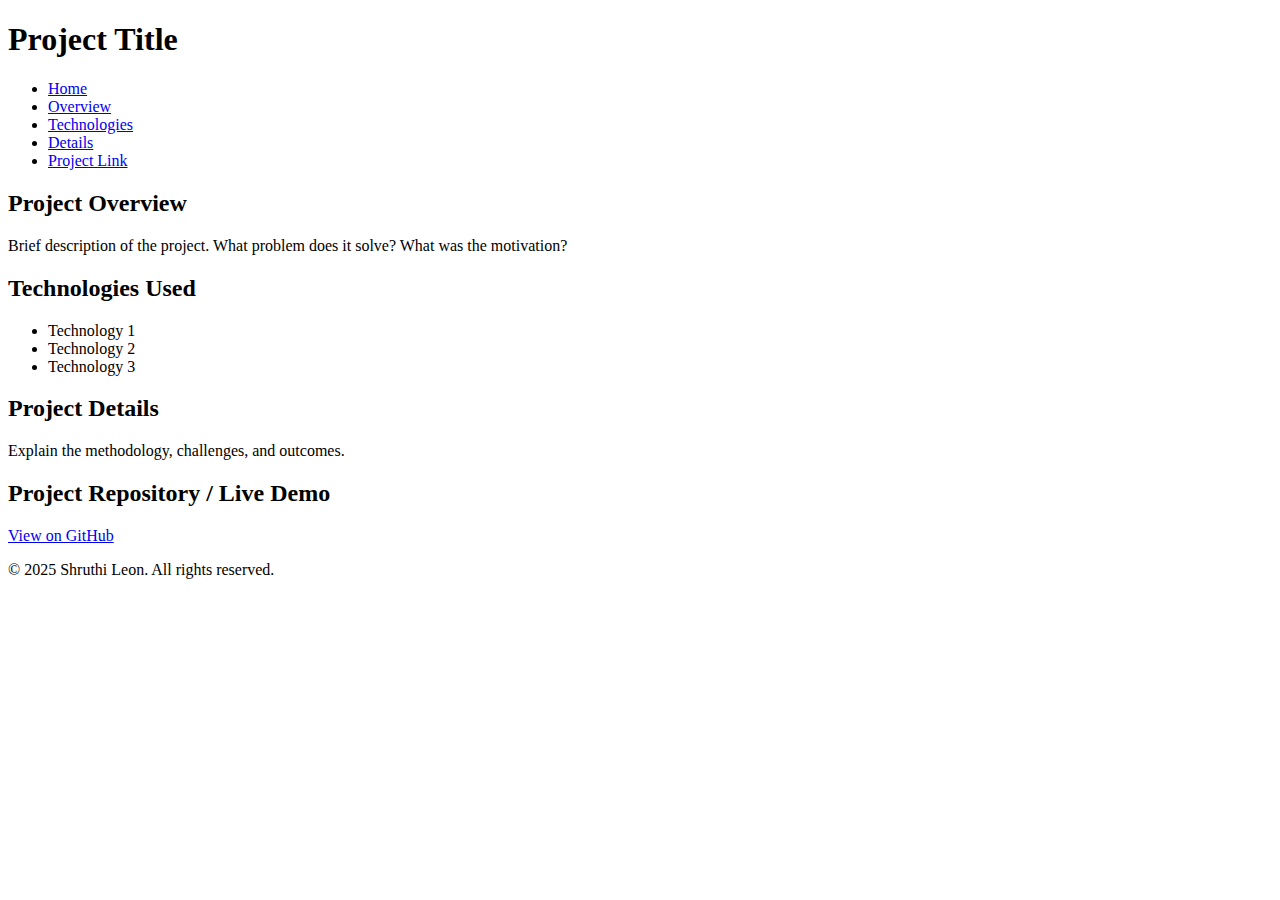
==== academic-performance.html @ 92a611df "initial barebones pages" ====
<!DOCTYPE html>
<html lang="en">
<head>
    <meta charset="UTF-8">
    <meta name="viewport" content="width=device-width, initial-scale=1.0">
    <title>Project Title | Shruthi Leon</title>
    <link rel="stylesheet" href="style.css">
</head>
<body>
    <header>
        <h1>Project Title</h1>
        <nav>
            <ul>
                <li><a href="index.html">Home</a></li>
                <li><a href="#overview">Overview</a></li>
                <li><a href="#technologies">Technologies</a></li>
                <li><a href="#details">Details</a></li>
                <li><a href="#link">Project Link</a></li>
            </ul>
        </nav>
    </header>
    
    <section id="overview">
        <h2>Project Overview</h2>
        <p>Brief description of the project. What problem does it solve? What was the motivation?</p>
    </section>
    
    <section id="technologies">
        <h2>Technologies Used</h2>
        <ul>
            <li>Technology 1</li>
            <li>Technology 2</li>
            <li>Technology 3</li>
        </ul>
    </section>
    
    <section id="details">
        <h2>Project Details</h2>
        <p>Explain the methodology, challenges, and outcomes.</p>
    </section>
    
    <section id="link">
        <h2>Project Repository / Live Demo</h2>
        <p><a href="https://github.com/yourrepo" target="_blank">View on GitHub</a></p>
    </section>
    
    <footer>
        <p>&copy; 2025 Shruthi Leon. All rights reserved.</p>
    </footer>
</body>
</html>
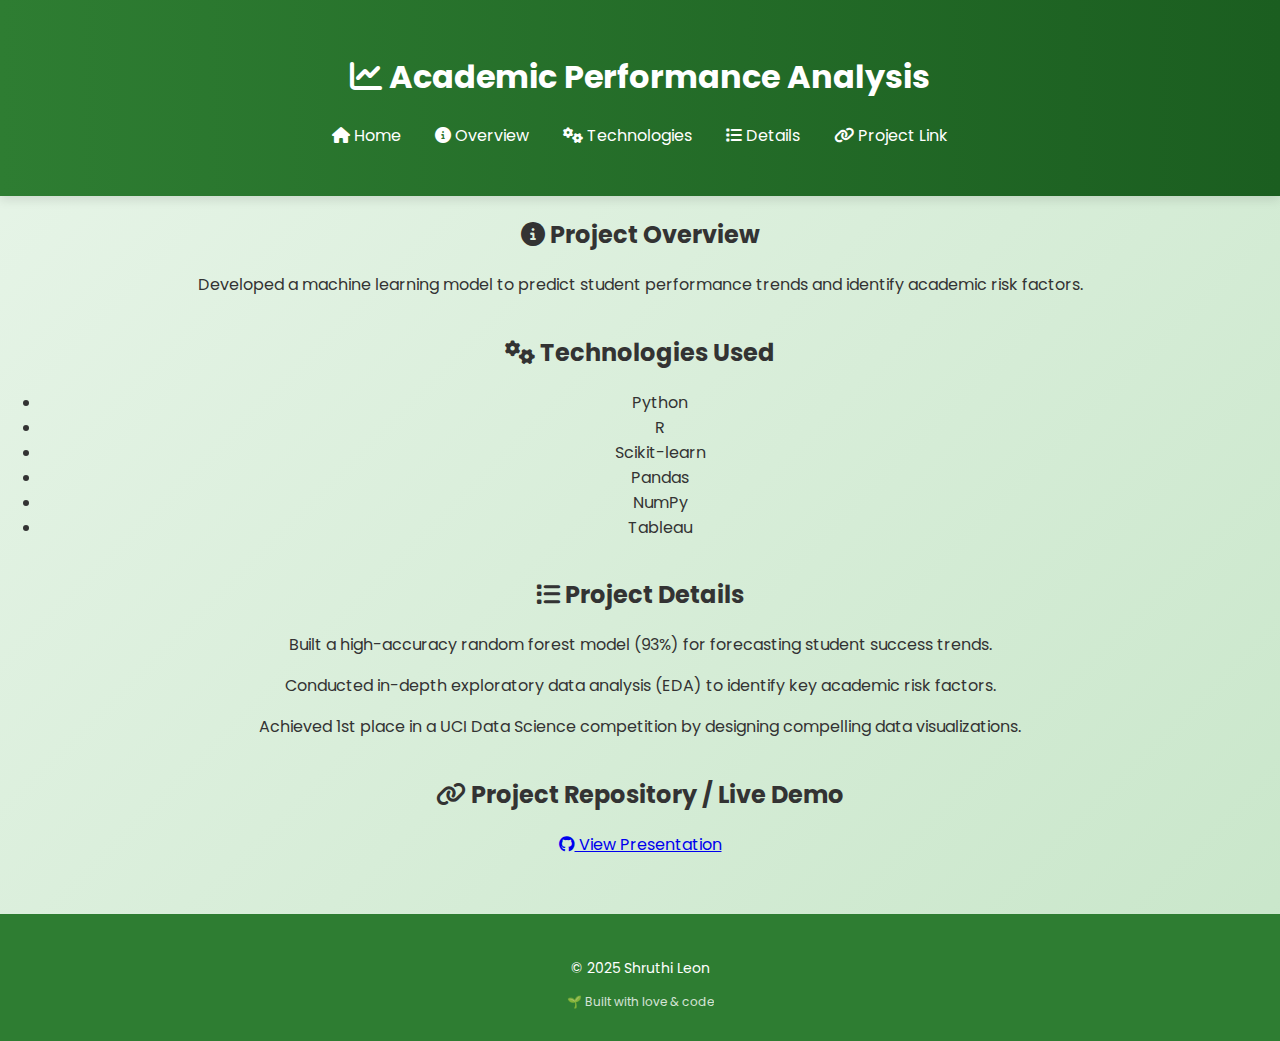
==== commit 3198d50a: "fixed some broken links and modified project pages" ====
--- a/academic-performance.html
+++ b/academic-performance.html
@@ -3,49 +3,55 @@
 <head>
     <meta charset="UTF-8">
     <meta name="viewport" content="width=device-width, initial-scale=1.0">
-    <title>Project Title | Shruthi Leon</title>
+    <title>Academic Performance | Shruthi Leon</title>
     <link rel="stylesheet" href="style.css">
+    <link rel="stylesheet" href="https://cdnjs.cloudflare.com/ajax/libs/font-awesome/6.4.2/css/all.min.css">
 </head>
 <body>
     <header>
-        <h1>Project Title</h1>
+        <h1><i class="fas fa-chart-line"></i> Academic Performance Analysis</h1>
         <nav>
             <ul>
-                <li><a href="index.html">Home</a></li>
-                <li><a href="#overview">Overview</a></li>
-                <li><a href="#technologies">Technologies</a></li>
-                <li><a href="#details">Details</a></li>
-                <li><a href="#link">Project Link</a></li>
+                <li><a href="index.html"><i class="fas fa-home"></i> Home</a></li>
+                <li><a href="#overview"><i class="fas fa-info-circle"></i> Overview</a></li>
+                <li><a href="#technologies"><i class="fas fa-cogs"></i> Technologies</a></li>
+                <li><a href="#details"><i class="fas fa-list"></i> Details</a></li>
+                <li><a href="#link"><i class="fas fa-link"></i> Project Link</a></li>
             </ul>
         </nav>
     </header>
     
     <section id="overview">
-        <h2>Project Overview</h2>
-        <p>Brief description of the project. What problem does it solve? What was the motivation?</p>
+        <h2><i class="fas fa-info-circle"></i> Project Overview</h2>
+        <p>Developed a machine learning model to predict student performance trends and identify academic risk factors.</p>
     </section>
     
     <section id="technologies">
-        <h2>Technologies Used</h2>
+        <h2><i class="fas fa-cogs"></i> Technologies Used</h2>
         <ul>
-            <li>Technology 1</li>
-            <li>Technology 2</li>
-            <li>Technology 3</li>
+            <li>Python</li>
+            <li>R</li>
+            <li>Scikit-learn</li>
+            <li>Pandas</li>
+            <li>NumPy</li>
+            <li>Tableau</li>
         </ul>
     </section>
     
     <section id="details">
-        <h2>Project Details</h2>
-        <p>Explain the methodology, challenges, and outcomes.</p>
+        <h2><i class="fas fa-list"></i> Project Details</h2>
+        <p>Built a high-accuracy random forest model (93%) for forecasting student success trends.</p>
+        <p>Conducted in-depth exploratory data analysis (EDA) to identify key academic risk factors.</p>
+        <p>Achieved 1st place in a UCI Data Science competition by designing compelling data visualizations.</p>
     </section>
     
     <section id="link">
-        <h2>Project Repository / Live Demo</h2>
-        <p><a href="https://github.com/yourrepo" target="_blank">View on GitHub</a></p>
+        <h2><i class="fas fa-link"></i> Project Repository / Live Demo</h2>
+        <p><a href="https://drive.google.com/file/d/12vBnYefQM2RoQxY8CNIhOs0xnGadyTj6/view?usp=sharing" target="_blank"><i class="fab fa-github"></i> View Presentation</a></p>
     </section>
     
     <footer>
-        <p>&copy; 2025 Shruthi Leon. All rights reserved.</p>
+        <p>&copy; 2025 Shruthi Leon</p>
     </footer>
 </body>
 </html>
--- a/style.css
+++ b/style.css
@@ -0,0 +1,170 @@
+/* Import Google Fonts */
+@import url('https://fonts.googleapis.com/css2?family=Poppins:wght@300;400;600&display=swap');
+
+/* General Styles */
+body {
+    font-family: 'Poppins', sans-serif;
+    margin: 0;
+    padding: 0;
+    background: linear-gradient(135deg, #e8f5e9, #c8e6c9);
+    color: #333;
+    text-align: center;
+}
+
+/* Smooth fade-in effect for sections */
+section {
+    text-align: center;
+    padding: 30px 20px; 
+    position: relative;
+}
+
+@keyframes fadeIn {
+    to {
+        opacity: 1;
+        transform: translateY(0);
+    }
+}
+
+/* Header animation */
+header {
+    background: linear-gradient(to right, #2e7d32, #1b5e20);
+    color: white;
+    text-align: center;
+    padding: 2rem;
+    font-weight: 600;
+    box-shadow: 0px 4px 10px rgba(0, 0, 0, 0.1);
+    animation: slideDown 1s ease-in-out;
+}
+
+@keyframes slideDown {
+    from {
+        transform: translateY(-50px);
+        opacity: 0;
+    }
+    to {
+        transform: translateY(0);
+        opacity: 1;
+    }
+}
+
+/* Hover effect for project boxes */
+.project-box {
+    transition: transform 0.3s ease-in-out, box-shadow 0.3s ease-in-out;
+}
+
+.project-box:hover {
+    transform: scale(1.05) rotate(2deg);
+    box-shadow: 0 8px 20px rgba(0, 0, 0, 0.3);
+}
+
+/* Navigation */
+nav ul {
+    list-style: none;
+    padding: 0;
+    text-align: center;
+}
+
+nav ul li {
+    display: inline;
+    margin: 0 15px;
+}
+
+nav ul li a {
+    color: white;
+    text-decoration: none;
+    font-weight: 400;
+    transition: color 0.3s ease-in-out;
+}
+
+nav ul li a:hover {
+    color: #ffeb3b; /* Soft yellow glow */
+}
+
+/* Sections */
+section {
+    text-align: center;
+    padding: 1px 1px; /* Ensures equal top and bottom padding */
+    position: relative;
+}
+
+/* Add section dividers
+section::after {
+    content: "";
+    display: block;
+    width: 50%;
+    height: 2px;
+    background: #4caf50;
+    margin: 10px auto; /* Ensures equal spacing between top and bottom dividers 
+    opacity: 0.5;
+} */
+
+/* About Section */
+
+/* Project Section */
+.projects-container {
+    display: flex;
+    flex-wrap: wrap;
+    justify-content: center;
+    gap: 20px;
+    padding: 20px;
+    background: #f1f8e9;
+    border-radius: 20px;
+    margin: 20px;
+}
+
+.project-box {
+    background: white;
+    border: 3px solid #4caf50;
+    border-radius: 15px;
+    overflow: hidden;
+    width: 320px;
+    text-align: center;
+    transition: transform 0.3s ease-in-out, box-shadow 0.3s ease-in-out;
+    padding-bottom: 10px;
+}
+
+.project-box img {
+    width: 100%;
+    height: 180px;
+    object-fit: cover;
+    border-bottom: 2px solid #4caf50;
+}
+
+.project-box h3 {
+    font-size: 22px;
+    color: #2e7d32;
+    padding: 5px 10px;
+    margin-top: 10px;
+}
+
+.project-box p {
+    padding: 0 15px;
+    font-size: 14px;
+    color: #444;
+}
+
+.project-box a {
+    text-decoration: none;
+    color: inherit;
+    display: block;
+}
+
+/* Footer */
+footer {
+    text-align: center;
+    padding: 30px 20px;
+    background: #2e7d32;
+    color: white;
+    font-size: 14px;
+    position: relative;
+    margin-top: 40px;  
+}
+
+
+footer::after {
+    content: "🌱 Built with love & code";
+    display: block;
+    font-size: 12px;
+    margin-top: 5px;
+    opacity: 0.8;
+}
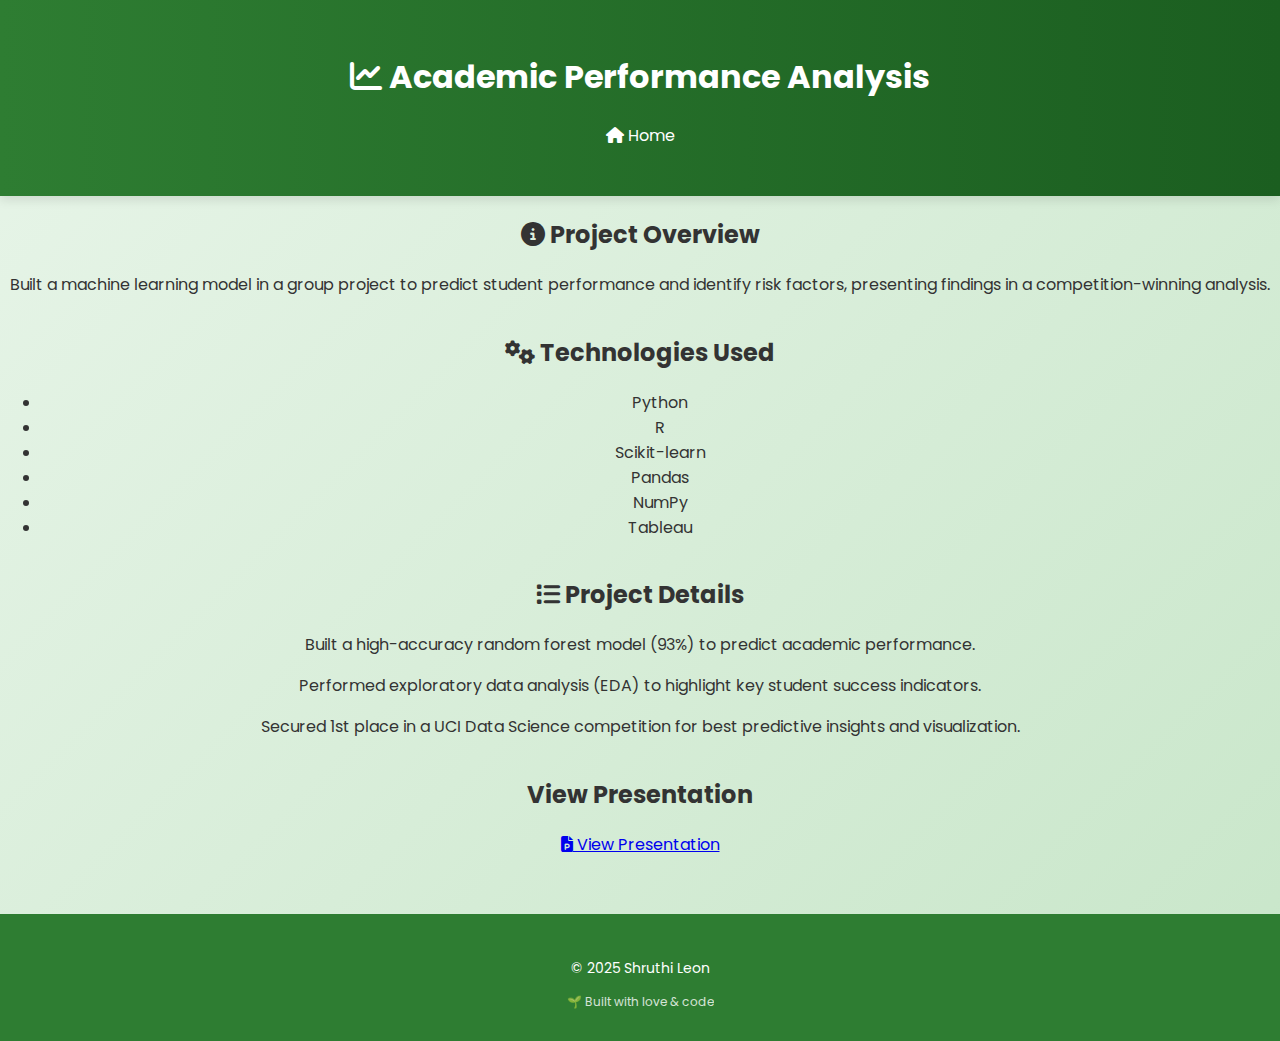
==== commit 4bf47aa7: "fixed up project pages" ====
--- a/academic-performance.html
+++ b/academic-performance.html
@@ -13,19 +13,15 @@
         <nav>
             <ul>
                 <li><a href="index.html"><i class="fas fa-home"></i> Home</a></li>
-                <li><a href="#overview"><i class="fas fa-info-circle"></i> Overview</a></li>
-                <li><a href="#technologies"><i class="fas fa-cogs"></i> Technologies</a></li>
-                <li><a href="#details"><i class="fas fa-list"></i> Details</a></li>
-                <li><a href="#link"><i class="fas fa-link"></i> Project Link</a></li>
             </ul>
         </nav>
     </header>
-    
+
     <section id="overview">
         <h2><i class="fas fa-info-circle"></i> Project Overview</h2>
-        <p>Developed a machine learning model to predict student performance trends and identify academic risk factors.</p>
+        <p>Built a machine learning model in a group project to predict student performance and identify risk factors, presenting findings in a competition-winning analysis.</p>
     </section>
-    
+
     <section id="technologies">
         <h2><i class="fas fa-cogs"></i> Technologies Used</h2>
         <ul>
@@ -37,19 +33,19 @@
             <li>Tableau</li>
         </ul>
     </section>
-    
+
     <section id="details">
         <h2><i class="fas fa-list"></i> Project Details</h2>
-        <p>Built a high-accuracy random forest model (93%) for forecasting student success trends.</p>
-        <p>Conducted in-depth exploratory data analysis (EDA) to identify key academic risk factors.</p>
-        <p>Achieved 1st place in a UCI Data Science competition by designing compelling data visualizations.</p>
+        <p>Built a high-accuracy random forest model (93%) to predict academic performance.</p>
+        <p>Performed exploratory data analysis (EDA) to highlight key student success indicators.</p>
+        <p>Secured 1st place in a UCI Data Science competition for best predictive insights and visualization.</p>
     </section>
-    
+
     <section id="link">
-        <h2><i class="fas fa-link"></i> Project Repository / Live Demo</h2>
-        <p><a href="https://drive.google.com/file/d/12vBnYefQM2RoQxY8CNIhOs0xnGadyTj6/view?usp=sharing" target="_blank"><i class="fab fa-github"></i> View Presentation</a></p>
+        <h2><i class="fas fa-presentation"></i>View Presentation</h2>
+        <p><a href="https://drive.google.com/file/d/12vBnYefQM2RoQxY8CNIhOs0xnGadyTj6/view?usp=sharing" target="_blank"><i class="fas fa-file-powerpoint"></i> View Presentation</a></p>
     </section>
-    
+
     <footer>
         <p>&copy; 2025 Shruthi Leon</p>
     </footer>
